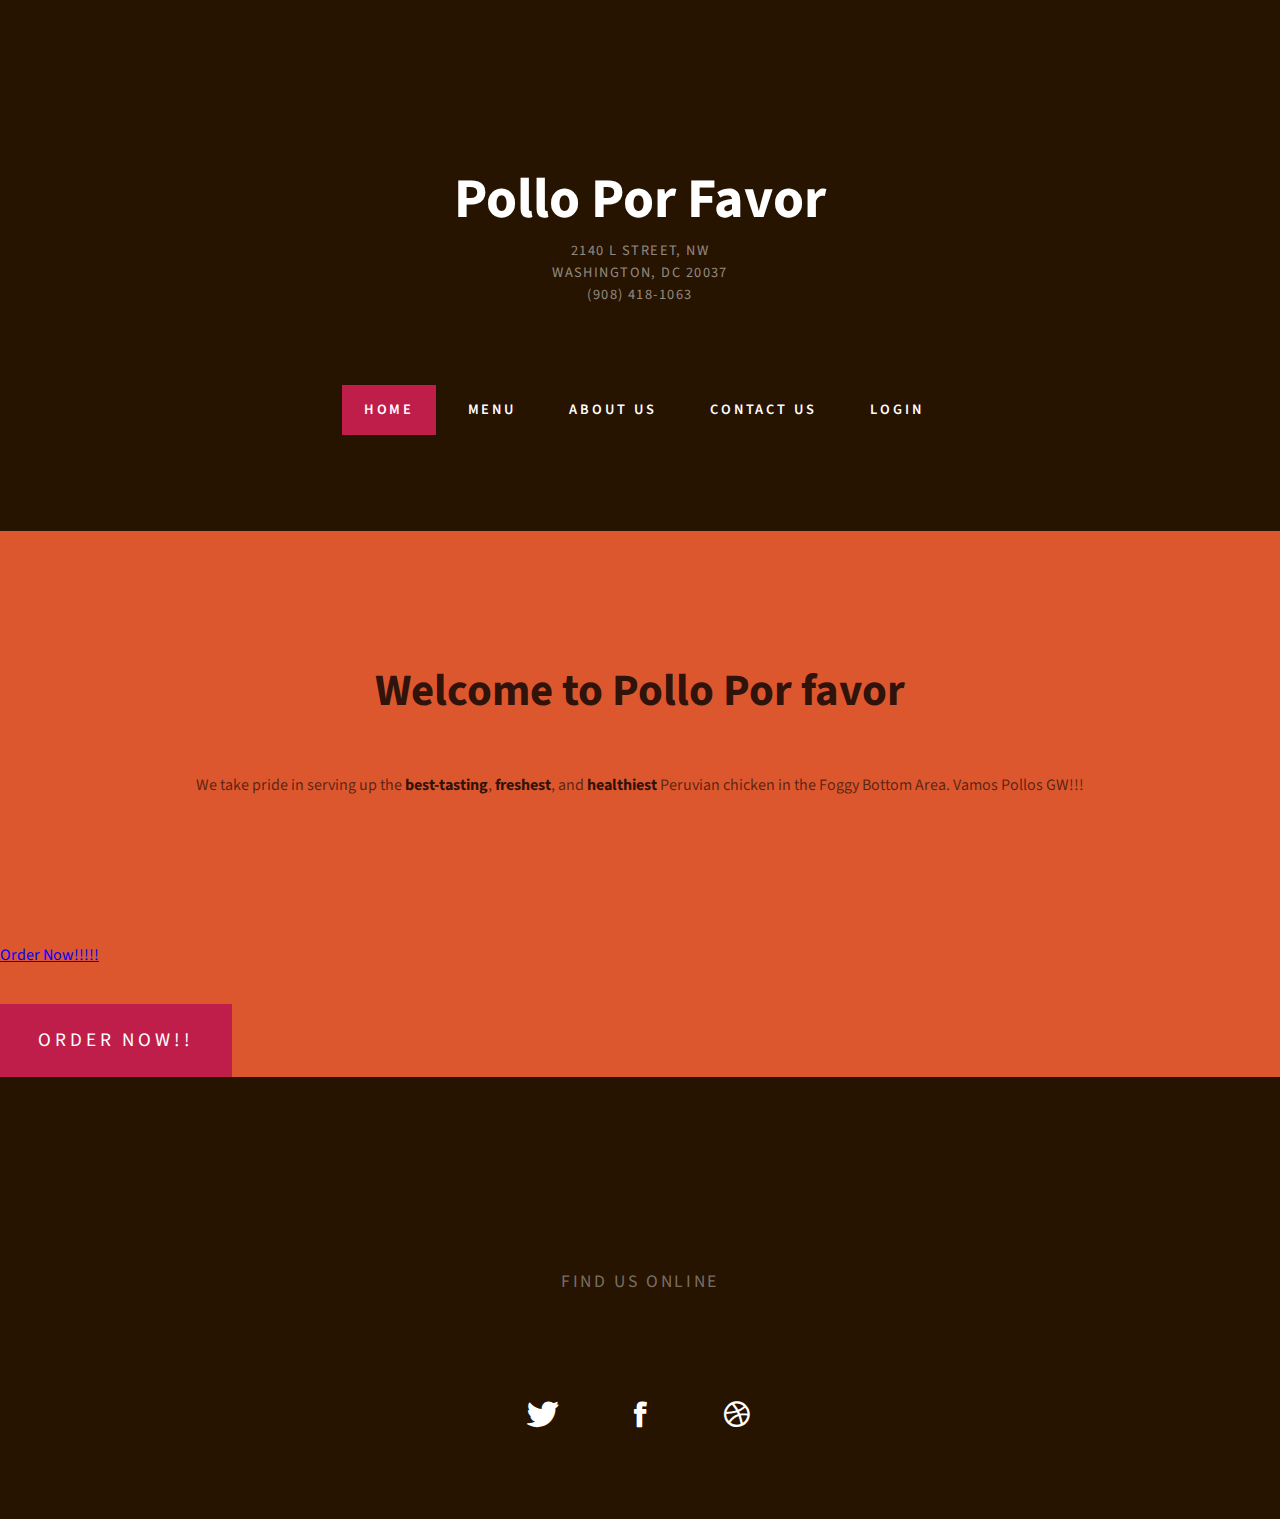
==== Pollo Por Favor/public_html/index.html @ 6541c3a5 "number selector" ====
<!DOCTYPE html>

<head>
<meta http-equiv="Content-Type" content="text/html; charset=utf-8" />
<title>Pollo Por Favor</title>
<link href="http://fonts.googleapis.com/css?family=Source+Sans+Pro:200,300,400,600,700,900" rel="stylesheet" />
<link href="css/default.css" rel="stylesheet" type="text/css" media="all" />
<link href="css/fonts.css" rel="stylesheet" type="text/css" media="all" />


</head>
<body>
<div id="header-wrapper">
	<div id="header" class="container">
		<div id="logo">
			<h1><a href="#">Pollo Por Favor</a></h1>
                        <span>2140 L Street, NW</span><br>
                        <span>Washington, DC 20037</span><br>
                        <span>(908) 418-1063</span><br>
		
                </div>
		<div id="menu">
			<ul>
				<li class="current_page_item"><a href="index.html" accesskey="1" title="">Home</a></li>
				<li><a href="menu.pdf" accesskey="2" title="">Menu</a></li>
				<li><a href="aboutUs.html" accesskey="3" title="">About Us</a></li>
				<li><a href="contact.html" accesskey="4" title="">Contact Us</a></li>
                                <li><a href="login.html" accesskey="5" title="">Login</a></li>
			</ul>
		</div>
	</div>
</div>
<div id="wrapper2">
	<div id="welcome" class="container">
		<div class="title">
			<h2>Welcome to Pollo Por favor</h2>
		</div>
            <p>We take pride in serving up the <strong>best-tasting</strong>, <strong>freshest</strong>, and <strong>healthiest</strong> Peruvian chicken in the Foggy Bottom Area. Vamos Pollos GW!!!</p>
	</div>
        <a href="orderPage.html">Order Now!!!!!</a>
        <br>
        <a href="orderPage.html" accesskey="6" id="orderNow" class="button">Order Now!! </a>
</div>

<div id="wrapper4">
	<div id="footer" class="container">
		<div>
			<header class="title">
				<h2>Get in touch</h2>
				<span class="byline">Find us online</span> </header>
			<ul class="contact">
				<li><a href="http://twitter.com" class="icon icon-twitter"><span>Twitter</span></a></li>
				<li><a href="http://facebook.com" class="icon icon-facebook"><span></span></a></li>
				<li><a href="#" class="icon icon-dribbble"><span>Pinterest</span></a></li>
			</ul>
		</div>
	</div>
</div>
</body>
</html>
---- Pollo Por Favor/public_html/css/default.css ----
html, body
	{
		height: 100%;
	}
	
	body
	{
		margin: 0px;
		padding: 0px;
		background: #261300;
		font-family: 'Source Sans Pro', sans-serif;
		font-size: 12pt;
		font-weight: 400;
		color: #000000;
	}
	
	
	h1, h2, h3
	{
		margin: 0;
		padding: 0;
	}
	
	p, ol, ul
	{
		margin-top: 0;
	}
	
	ol, ul
	{
		padding: 0;
		list-style: none;
	}
	
	p
	{
		line-height: 180%;
	}
	
	strong
	{
	}
	
	a
	{
		color: #0000FF;
	}
	
	a:hover
	{
		text-decoration: none;
	}
	

	.container
	{
		margin: 0px auto;
		width: 1200px;
	}
	

/*********************************************************************************/
/* Form Style                                                                    */
/*********************************************************************************/

		form
		{
		}
		
			form label
			{
				display: block;
				text-align: left;
				margin-bottom: 0.5em;
			}
			
			form .submit
			{
				margin-top: 2em;
				background: #67128F;
				border-radius: 8px;
				line-height: 1.5em;
				font-size: 1.3em;
			}
		
			form input.text,
			form select,
			form textarea
			{
				position: relative;
				-webkit-appearance: none;
				display: block;
				border: 0;
				background: #fff;
				background: rgba(255,255,255,0.75);
				width: 100%;
				border-radius: 0.50em;
				margin: 1em 0em;
				padding: 1.50em 1em;
				box-shadow: inset 0 0.1em 0.1em 0 rgba(0,0,0,0.05);
				border: solid 1px rgba(0,0,0,0.15);
				-moz-transition: all 0.35s ease-in-out;
				-webkit-transition: all 0.35s ease-in-out;
				-o-transition: all 0.35s ease-in-out;
				-ms-transition: all 0.35s ease-in-out;
				transition: all 0.35s ease-in-out;
				font-family: 'Source Sans Pro', sans-serif;
				font-size: 1em;
				outline: none;
			}

				form input.text:hover,
				form select:hover,
				form textarea:hover
				{
				}

				form input.text:focus,
				form select:focus,
				form textarea:focus
				{
					box-shadow: 0 0 2px 1px #E0E0E0;
					background: #fff;
				}
				
				form textarea
				{
					min-height: 12em;
				}

				form .formerize-placeholder
				{
					color: #555 !important;
				}

				form ::-webkit-input-placeholder
				{
					color: #555 !important;
				}

				form :-moz-placeholder
				{
					color: #555 !important;
				}

				form ::-moz-placeholder
				{
					color: #555 !important;
				}

				form :-ms-input-placeholder
				{
					color: #555 !important;
				}

				form ::-moz-focus-inner
				{
					border: 0;
				}


/*********************************************************************************/
/* Image Style                                                                   */
/*********************************************************************************/

	.image
	{
		display: inline-block;
		border: 1px solid rgba(0,0,0,.1);
	}
	
	.image img
	{
		display: block;
		width: 100%;
	}
	
	.image-full
	{
		display: block;
		width: 100%;
		margin: 0 0 3em 0;
	}
	
	.image-left
	{
		float: left;
		margin: 0 2em 2em 0;
	}
	
	.image-centered
	{
		display: block;
		margin: 0 0 2em 0;
	}
	
	.image-centered img
	{
		margin: 0 auto;
		width: auto;
	}

/*********************************************************************************/
/* List Styles                                                                   */
/*********************************************************************************/

	ul.style1
	{
	}


/*********************************************************************************/
/* Social Icon Styles                                                            */
/*********************************************************************************/

	ul.contact
	{
		margin: 0;
		padding: 2em 0em 0em 0em;
		list-style: none;
	}
	
	ul.contact li
	{
		display: inline-block;
		padding: 0em 0.30em;
		font-size: 1.5em;
	}
	
	ul.contact li span
	{
		display: none;
		margin: 0;
		padding: 0;
	}
	
	ul.contact li a
	{
		color: #FFF;
	}
	
	ul.contact li a:before
	{
		display: inline-block;
		width: 80px;
		height: 80px;
		line-height: 80px;
		border-radius: 40px;
		text-align: center;
		color: #FFFFFF;
	}
	

/*********************************************************************************/
/* Button Style                                                                  */
/*********************************************************************************/

	.button
	{
		display: inline-block;
		margin-top: 2em;
		padding: 1em 2em 1em 2em;
		background: #BF1E4B;
		letter-spacing: 0.20em;
		line-height: 1.8em;
		text-decoration: none;
		text-transform: uppercase;
		font-weight: 400;
		font-size: 1.2em;
		color: #FFF;
	}
	
	.button:before
	{
		display: inline-block;
		background: #8DCB89;
		margin-right: 1em;
		width: 40px;
		height: 40px;
		line-height: 40px;
		border-radius: 20px;
		text-align: center;
		color: #272925;
	}
	
	.button-small
	{
	}
		
/*********************************************************************************/
/* Heading Titles                                                                */
/*********************************************************************************/

	.title
	{
		margin-bottom: 3em;
	}
	
	.title h2
	{
		font-size: 2.8em;
		color: #261300;
	}
	
	.title .byline
	{
		letter-spacing: 0.15em;
		text-transform: uppercase;
		font-weight: 400;
		font-size: 1.1em;
		color: #6F6F6F;
	}

/*********************************************************************************/
/* Header                                                                        */
/*********************************************************************************/

	#header-wrapper
	{
		overflow: hidden;
		padding: 5em 0em;
	}

	#header
	{
	}

/*********************************************************************************/
/* Logo                                                                          */
/*********************************************************************************/

	#logo
	{
		padding: 5em 0em;
		text-align: center;
	}
	
	#logo h1
	{
		font-size: 3.5em;
	}
	
	#logo a
	{
		text-decoration: none;
		color: #FFF;
	}
	
	#logo span
	{
		letter-spacing: 0.10em;
		text-transform: uppercase;
		font-size: 0.90em;
		color: rgba(255,255,255,0.5);
	}

	#logo span a
	{
		color: rgba(255,255,255,0.8);
	}
	
	

/*********************************************************************************/
/* Menu                                                                          */
/*********************************************************************************/

	#menu
	{
	}
	
	#menu ul
	{
		text-align: center;
	}
	
	#menu li
	{
		display: inline-block;
	}
	
	#menu li a, #menu li span
	{
		display: inline-block;
		margin-left: 0.50em;
		padding: 1em 1.5em;
		letter-spacing: 0.20em;
		text-decoration: none;
		font-size: 0.90em;
		font-weight: 600;
		text-transform: uppercase;
		outline: 0;
		color: #FFF;
	}
	
	#menu li:hover a, #menu li.active a, #menu li.active span
	{
	}
	
	#menu .current_page_item a
	{
		background: #BF1E4B;
		color: #FFF;
	}
	

/*********************************************************************************/
/* Banner                                                                        */
/*********************************************************************************/

	#banner
	{
	}

/*********************************************************************************/
/* Wrapper                                                                       */
/*********************************************************************************/

	#wrapper1
	{
		background: #242424;
	}

	#wrapper2
	{
		background: #DC572E;
	}

	#wrapper3
	{
		overflow: hidden;
		padding: 0em 0em 8em 0em;
		background: #FFF;
	}
	
	#wrapper4
	{
		overflow: hidden;
		padding: 8em 0em 4em 0em;
	}

/*********************************************************************************/
/* Welcome                                                                       */
/*********************************************************************************/

	#welcome
	{
		overflow: hidden;
		width: 1000px;
		padding: 8em 100px 8em 100px;
		text-align: center;
		color: rgba(0,0,0,0.6);
	}
	
	#welcome .content
	{
		padding: 0em 8em;
	}
	
	#welcome .title h2
	{
		color: rgba(0,0,0,0.8);
	}
	
	#welcome a,
	#welcome strong
	{
		color: rgba(0,0,0,0.8);
	}

/*********************************************************************************/
/* Info                                                                       */
/*********************************************************************************/

	#info
	{
		overflow: hidden;
		width: 1000px;
		padding: 8em 100px 8em 100px;
		text-align: left;
		color: rgba(0,0,0,0.6);
	}
	
	#info .content
	{
		padding: 0em 8em;
	}
	
	#info .title h2
	{
		color: rgba(0,0,0,0.8);
	}
	
	#info a,
	#info strong
	{
		color: rgba(0,0,0,0.8);
	}        
        
/*********************************************************************************/
/* Page                                                                          */
/*********************************************************************************/

	#page
	{
	}

/*********************************************************************************/
/* Content                                                                       */
/*********************************************************************************/

	#content
	{
	}

/*********************************************************************************/
/* Sidebar                                                                       */
/*********************************************************************************/

	#sidebar
	{
	}

/*********************************************************************************/
/* Footer                                                                        */
/*********************************************************************************/

	#footer
	{
		text-align: center;
	}

	
	#footer .title span
	{
		color: rgba(255,255,255,0.4);
	}

/*********************************************************************************/
/* Copyright                                                                     */
/*********************************************************************************/

	#copyright
	{
		overflow: hidden;
		padding: 5em 0em;
		border-top: 1px solid rgba(255,255,255,0.08);
	}
	
	#copyright p
	{
		letter-spacing: 0.20em;
		text-align: center;
		text-transform: uppercase;
		font-size: 0.80em;
		color: rgba(255,255,255,0.3);
	}
	
	#copyright a
	{
		text-decoration: none;
		color: rgba(255,255,255,0.6);
	}

/*********************************************************************************/
/* Newsletter                                                                    */
/*********************************************************************************/

	#newsletter
	{
		overflow: hidden;
		padding: 8em 0em;
		background: #EDEDED;
		text-align: center;
	}
	
	#newsletter .title h2
	{
		color: rgba(0,0,0,0.8);
	}
	
	#newsletter .content
	{
		width: 600px;
		margin: 0px auto;
	}
	
/*********************************************************************************/
/* Portfolio                                                                     */
/*********************************************************************************/

	#portfolio
	{
	}
	
	#portfolio .box
	{
		text-align: center;
		color: rgba(0,0,0,0.5);
	}
	
	#portfolio h3
	{
		display: block;
		padding-bottom: 1em;
		text-transform: uppercase;
		font-size: 1em;
		color: rgba(0,0,0,0.6);
	}

	#portfolio .title
	{
		text-align: center;
	}

	#portfolio .title h2
	{
		color: rgba(0,0,0,0.8);
	}

	.column1,
	.column2,
	.column3,
	.column4
	{
		width: 282px;
	}
	
	.column1,
	.column2,
	.column3
	{
		float: left;
		margin-right: 24px;
	}
	
	.column4
	{
		float: right;
	}

/*********************************************************************************/
/* Three Columns                                                                 */
/*********************************************************************************/

	#three-column
	{
		overflow: hidden;
		padding-bottom: 4em;
		text-align: center;
	}
	
	#three-column h2
	{
		margin: 1em 0em;
		text-transform: uppercase;
		font-size: 1.5em;
		font-weight: 700;
	}
	
	#three-column .icon
	{
		position: relative;
		display: block;
		margin: 0px auto 0.80em auto;
		line-height: 150px;
		font-size: 4em;
		width: 150px;
		height: 150px;
		border-radius: 100px;
		text-align: center;
		color: #632F00;
		
	}
		
	#three-column #tbox1,
	#three-column #tbox2,
	#three-column #tbox3
	{
		float: left;
		width: 320px;
		padding: 80px 40px 80px 40px;
	}
	
	#three-column .title
	{
		letter-spacing: 0.10em;
		text-align: center;
		text-transform: uppercase;
	}
	
	#three-column .title h2
	{
		font-size: 1.60em;
		font-weight: 900;
		font-family: 'Open Sans', sans-serif;
		color: #261300;
	}
	
	#three-column .title .byline
	{
		padding-top: 0.50em;
		font-size: 0.90em;
		color: #858585;
	}

	#three-column .arrow-down
	{
		border-top-color: #292929;
	}
---- Pollo Por Favor/public_html/css/fonts.css ----
@charset 'UTF-8';

@font-face
{
	font-family: 'FontAwesome';
	src: url('fonts/fontawesome-webfont.eot?v=3.0.1');
	src: url('fonts/fontawesome-webfont.eot?#iefix&v=3.0.1') format('embedded-opentype'),
	     url('fonts/fontawesome-webfont.woff?v=3.0.1') format('woff'),
	     url('fonts/fontawesome-webfont.ttf?v=3.0.1') format('truetype'),
	     url('fonts/fontawesome-webfont.svg#FontAwesome') format('svg');
	font-weight: normal;
	font-style: normal;
}

@font-face
{
	font-family: 'Font-Awesome-Social';
	src: url('fonts/fontawesome-social-webfont.eot');
	src: url('fonts/fontawesome-social-webfont.eot?#iefix') format('embedded-opentype'),
	     url('fonts/fontawesome-social-webfont.woff') format('woff'),
		 url('fonts/fontawesome-social-webfont.ttf') format('truetype'),
		 url('fonts/fontawesome-social-webfont.svg#Font-Awesome-More') format('svg');
	font-weight: normal;
	font-style: normal;
}

/*********************************************************************************/
/* Icons                                                                         */
/*********************************************************************************/

	/*
		Powered by:
		
		Font Awesome (http://fortawesome.github.com/Font-Awesome/)
		Font Awesome More (http://gregoryloucas.github.com/Font-Awesome-More/)
	*/

	.icon
	{
		text-decoration: none;
	}

		.icon:before
		{
			font-size: 1.25em;
			text-decoration: none;
			font-family: FontAwesome;
			font-weight: normal;
			font-style: normal;
			-webkit-text-rendering: optimizeLegibility;
			-moz-text-rendering: optimizeLegibility;
			-ms-text-rendering: optimizeLegibility;
			-o-text-rendering: optimizeLegibility;
			text-rendering: optimizeLegibility;
			-webkit-font-smoothing: antialiased;
			-moz-font-smoothing: antialiased;
			-ms-font-smoothing: antialiased;
			-o-font-smoothing: antialiased;
			font-smoothing: antialiased;
			-webkit-font-feature-settings: "liga" 1, "dlig" 1;
			-moz-font-feature-settings: "liga=1, dlig=1";
			-ms-font-feature-settings: "liga" 1, "dlig" 1;
			-o-font-feature-settings: "liga" 1, "dlig" 1;
			font-feature-settings: "liga" 1, "dlig" 1;
		}

		.icon-glass:before                { content: "\f000"; }
		.icon-music:before                { content: "\f001"; }
		.icon-search:before               { content: "\f002"; }
		.icon-envelope:before             { content: "\f003"; }
		.icon-heart:before                { content: "\f004"; }
		.icon-star:before                 { content: "\f005"; }
		.icon-star-empty:before           { content: "\f006"; }
		.icon-user:before                 { content: "\f007"; }
		.icon-film:before                 { content: "\f008"; }
		.icon-th-large:before             { content: "\f009"; }
		.icon-th:before                   { content: "\f00a"; }
		.icon-th-list:before              { content: "\f00b"; }
		.icon-ok:before                   { content: "\f00c"; }
		.icon-remove:before               { content: "\f00d"; }
		.icon-zoom-in:before              { content: "\f00e"; }

		.icon-zoom-out:before             { content: "\f010"; }
		.icon-off:before                  { content: "\f011"; }
		.icon-signal:before               { content: "\f012"; }
		.icon-cog:before                  { content: "\f013"; }
		.icon-trash:before                { content: "\f014"; }
		.icon-home:before                 { content: "\f015"; }
		.icon-file:before                 { content: "\f016"; }
		.icon-time:before                 { content: "\f017"; }
		.icon-road:before                 { content: "\f018"; }
		.icon-download-alt:before         { content: "\f019"; }
		.icon-download:before             { content: "\f01a"; }
		.icon-upload:before               { content: "\f01b"; }
		.icon-inbox:before                { content: "\f01c"; }
		.icon-play-circle:before          { content: "\f01d"; }
		.icon-repeat:before               { content: "\f01e"; }

		/* \f020 doesn't work in Safari. all shifted one down */
		.icon-refresh:before              { content: "\f021"; }
		.icon-list-alt:before             { content: "\f022"; }
		.icon-lock:before                 { content: "\f023"; }
		.icon-flag:before                 { content: "\f024"; }
		.icon-headphones:before           { content: "\f025"; }
		.icon-volume-off:before           { content: "\f026"; }
		.icon-volume-down:before          { content: "\f027"; }
		.icon-volume-up:before            { content: "\f028"; }
		.icon-qrcode:before               { content: "\f029"; }
		.icon-barcode:before              { content: "\f02a"; }
		.icon-tag:before                  { content: "\f02b"; }
		.icon-tags:before                 { content: "\f02c"; }
		.icon-book:before                 { content: "\f02d"; }
		.icon-bookmark:before             { content: "\f02e"; }
		.icon-print:before                { content: "\f02f"; }

		.icon-camera:before               { content: "\f030"; }
		.icon-font:before                 { content: "\f031"; }
		.icon-bold:before                 { content: "\f032"; }
		.icon-italic:before               { content: "\f033"; }
		.icon-text-height:before          { content: "\f034"; }
		.icon-text-width:before           { content: "\f035"; }
		.icon-align-left:before           { content: "\f036"; }
		.icon-align-center:before         { content: "\f037"; }
		.icon-align-right:before          { content: "\f038"; }
		.icon-align-justify:before        { content: "\f039"; }
		.icon-list:before                 { content: "\f03a"; }
		.icon-indent-left:before          { content: "\f03b"; }
		.icon-indent-right:before         { content: "\f03c"; }
		.icon-facetime-video:before       { content: "\f03d"; }
		.icon-picture:before              { content: "\f03e"; }

		.icon-pencil:before               { content: "\f040"; }
		.icon-map-marker:before           { content: "\f041"; }
		.icon-adjust:before               { content: "\f042"; }
		.icon-tint:before                 { content: "\f043"; }
		.icon-edit:before                 { content: "\f044"; }
		.icon-share:before                { content: "\f045"; }
		.icon-check:before                { content: "\f046"; }
		.icon-move:before                 { content: "\f047"; }
		.icon-step-backward:before        { content: "\f048"; }
		.icon-fast-backward:before        { content: "\f049"; }
		.icon-backward:before             { content: "\f04a"; }
		.icon-play:before                 { content: "\f04b"; }
		.icon-pause:before                { content: "\f04c"; }
		.icon-stop:before                 { content: "\f04d"; }
		.icon-forward:before              { content: "\f04e"; }

		.icon-fast-forward:before         { content: "\f050"; }
		.icon-step-forward:before         { content: "\f051"; }
		.icon-eject:before                { content: "\f052"; }
		.icon-chevron-left:before         { content: "\f053"; }
		.icon-chevron-right:before        { content: "\f054"; }
		.icon-plus-sign:before            { content: "\f055"; }
		.icon-minus-sign:before           { content: "\f056"; }
		.icon-remove-sign:before          { content: "\f057"; }
		.icon-ok-sign:before              { content: "\f058"; }
		.icon-question-sign:before        { content: "\f059"; }
		.icon-info-sign:before            { content: "\f05a"; }
		.icon-screenshot:before           { content: "\f05b"; }
		.icon-remove-circle:before        { content: "\f05c"; }
		.icon-ok-circle:before            { content: "\f05d"; }
		.icon-ban-circle:before           { content: "\f05e"; }

		.icon-arrow-left:before           { content: "\f060"; }
		.icon-arrow-right:before          { content: "\f061"; }
		.icon-arrow-up:before             { content: "\f062"; }
		.icon-arrow-down:before           { content: "\f063"; }
		.icon-share-alt:before            { content: "\f064"; }
		.icon-resize-full:before          { content: "\f065"; }
		.icon-resize-small:before         { content: "\f066"; }
		.icon-plus:before                 { content: "\f067"; }
		.icon-minus:before                { content: "\f068"; }
		.icon-asterisk:before             { content: "\f069"; }
		.icon-exclamation-sign:before     { content: "\f06a"; }
		.icon-gift:before                 { content: "\f06b"; }
		.icon-leaf:before                 { content: "\f06c"; }
		.icon-fire:before                 { content: "\f06d"; }
		.icon-eye-open:before             { content: "\f06e"; }

		.icon-eye-close:before            { content: "\f070"; }
		.icon-warning-sign:before         { content: "\f071"; }
		.icon-plane:before                { content: "\f072"; }
		.icon-calendar:before             { content: "\f073"; }
		.icon-random:before               { content: "\f074"; }
		.icon-comment:before              { content: "\f075"; }
		.icon-magnet:before               { content: "\f076"; }
		.icon-chevron-up:before           { content: "\f077"; }
		.icon-chevron-down:before         { content: "\f078"; }
		.icon-retweet:before              { content: "\f079"; }
		.icon-shopping-cart:before        { content: "\f07a"; }
		.icon-folder-close:before         { content: "\f07b"; }
		.icon-folder-open:before          { content: "\f07c"; }
		.icon-resize-vertical:before      { content: "\f07d"; }
		.icon-resize-horizontal:before    { content: "\f07e"; }

		.icon-bar-chart:before            { content: "\f080"; }
		.icon-twitter-sign:before         { content: "\f081"; }
		.icon-facebook-sign:before        { content: "\f082"; }
		.icon-camera-retro:before         { content: "\f083"; }
		.icon-key:before                  { content: "\f084"; }
		.icon-cogs:before                 { content: "\f085"; }
		.icon-comments:before             { content: "\f086"; }
		.icon-thumbs-up:before            { content: "\f087"; }
		.icon-thumbs-down:before          { content: "\f088"; }
		.icon-star-half:before            { content: "\f089"; }
		.icon-heart-empty:before          { content: "\f08a"; }
		.icon-signout:before              { content: "\f08b"; }
		.icon-linkedin-sign:before        { content: "\f08c"; }
		.icon-pushpin:before              { content: "\f08d"; }
		.icon-external-link:before        { content: "\f08e"; }

		.icon-signin:before               { content: "\f090"; }
		.icon-trophy:before               { content: "\f091"; }
		.icon-github-sign:before          { content: "\f092"; }
		.icon-upload-alt:before           { content: "\f093"; }
		.icon-lemon:before                { content: "\f094"; }
		.icon-phone:before                { content: "\f095"; }
		.icon-check-empty:before          { content: "\f096"; }
		.icon-bookmark-empty:before       { content: "\f097"; }
		.icon-phone-sign:before           { content: "\f098"; }
		.icon-twitter:before              { content: "\f099"; }
		.icon-facebook:before             { content: "\f09a"; }
		.icon-github:before               { content: "\f09b"; }
		.icon-unlock:before               { content: "\f09c"; }
		.icon-credit-card:before          { content: "\f09d"; }
		.icon-rss:before                  { content: "\f09e"; }

		.icon-hdd:before                  { content: "\f0a0"; }
		.icon-bullhorn:before             { content: "\f0a1"; }
		.icon-bell:before                 { content: "\f0a2"; }
		.icon-certificate:before          { content: "\f0a3"; }
		.icon-hand-right:before           { content: "\f0a4"; }
		.icon-hand-left:before            { content: "\f0a5"; }
		.icon-hand-up:before              { content: "\f0a6"; }
		.icon-hand-down:before            { content: "\f0a7"; }
		.icon-circle-arrow-left:before    { content: "\f0a8"; }
		.icon-circle-arrow-right:before   { content: "\f0a9"; }
		.icon-circle-arrow-up:before      { content: "\f0aa"; }
		.icon-circle-arrow-down:before    { content: "\f0ab"; }
		.icon-globe:before                { content: "\f0ac"; }
		.icon-wrench:before               { content: "\f0ad"; }
		.icon-tasks:before                { content: "\f0ae"; }

		.icon-filter:before               { content: "\f0b0"; }
		.icon-briefcase:before            { content: "\f0b1"; }
		.icon-fullscreen:before           { content: "\f0b2"; }

		.icon-group:before                { content: "\f0c0"; }
		.icon-link:before                 { content: "\f0c1"; }
		.icon-cloud:before                { content: "\f0c2"; }
		.icon-beaker:before               { content: "\f0c3"; }
		.icon-cut:before                  { content: "\f0c4"; }
		.icon-copy:before                 { content: "\f0c5"; }
		.icon-paper-clip:before           { content: "\f0c6"; }
		.icon-save:before                 { content: "\f0c7"; }
		.icon-sign-blank:before           { content: "\f0c8"; }
		.icon-reorder:before              { content: "\f0c9"; }
		.icon-list-ul:before              { content: "\f0ca"; }
		.icon-list-ol:before              { content: "\f0cb"; }
		.icon-strikethrough:before        { content: "\f0cc"; }
		.icon-underline:before            { content: "\f0cd"; }
		.icon-table:before                { content: "\f0ce"; }

		.icon-magic:before                { content: "\f0d0"; }
		.icon-truck:before                { content: "\f0d1"; }
		.icon-pinterest:before            { content: "\f0d2"; }
		.icon-pinterest-sign:before       { content: "\f0d3"; }
		.icon-google-plus-sign:before     { content: "\f0d4"; }
		.icon-google-plus:before          { content: "\f0d5"; }
		.icon-money:before                { content: "\f0d6"; }
		.icon-caret-down:before           { content: "\f0d7"; }
		.icon-caret-up:before             { content: "\f0d8"; }
		.icon-caret-left:before           { content: "\f0d9"; }
		.icon-caret-right:before          { content: "\f0da"; }
		.icon-columns:before              { content: "\f0db"; }
		.icon-sort:before                 { content: "\f0dc"; }
		.icon-sort-down:before            { content: "\f0dd"; }
		.icon-sort-up:before              { content: "\f0de"; }

		.icon-envelope-alt:before         { content: "\f0e0"; }
		.icon-linkedin:before             { content: "\f0e1"; }
		.icon-undo:before                 { content: "\f0e2"; }
		.icon-legal:before                { content: "\f0e3"; }
		.icon-dashboard:before            { content: "\f0e4"; }
		.icon-comment-alt:before          { content: "\f0e5"; }
		.icon-comments-alt:before         { content: "\f0e6"; }
		.icon-bolt:before                 { content: "\f0e7"; }
		.icon-sitemap:before              { content: "\f0e8"; }
		.icon-umbrella:before             { content: "\f0e9"; }
		.icon-paste:before                { content: "\f0ea"; }
		.icon-lightbulb:before            { content: "\f0eb"; }
		.icon-exchange:before             { content: "\f0ec"; }
		.icon-cloud-download:before       { content: "\f0ed"; }
		.icon-cloud-upload:before         { content: "\f0ee"; }

		.icon-user-md:before              { content: "\f0f0"; }
		.icon-stethoscope:before          { content: "\f0f1"; }
		.icon-suitcase:before             { content: "\f0f2"; }
		.icon-bell-alt:before             { content: "\f0f3"; }
		.icon-coffee:before               { content: "\f0f4"; }
		.icon-food:before                 { content: "\f0f5"; }
		.icon-file-alt:before             { content: "\f0f6"; }
		.icon-building:before             { content: "\f0f7"; }
		.icon-hospital:before             { content: "\f0f8"; }
		.icon-ambulance:before            { content: "\f0f9"; }
		.icon-medkit:before               { content: "\f0fa"; }
		.icon-fighter-jet:before          { content: "\f0fb"; }
		.icon-beer:before                 { content: "\f0fc"; }
		.icon-h-sign:before               { content: "\f0fd"; }
		.icon-plus-sign-alt:before        { content: "\f0fe"; }

		.icon-double-angle-left:before    { content: "\f100"; }
		.icon-double-angle-right:before   { content: "\f101"; }
		.icon-double-angle-up:before      { content: "\f102"; }
		.icon-double-angle-down:before    { content: "\f103"; }
		.icon-angle-left:before           { content: "\f104"; }
		.icon-angle-right:before          { content: "\f105"; }
		.icon-angle-up:before             { content: "\f106"; }
		.icon-angle-down:before           { content: "\f107"; }
		.icon-desktop:before              { content: "\f108"; }
		.icon-laptop:before               { content: "\f109"; }
		.icon-tablet:before               { content: "\f10a"; }
		.icon-mobile-phone:before         { content: "\f10b"; }
		.icon-circle-blank:before         { content: "\f10c"; }
		.icon-quote-left:before           { content: "\f10d"; }
		.icon-quote-right:before          { content: "\f10e"; }

		.icon-spinner:before              { content: "\f110"; }
		.icon-circle:before               { content: "\f111"; }
		.icon-reply:before                { content: "\f112"; }
		.icon-github-alt:before           { content: "\f113"; }
		.icon-folder-close-alt:before     { content: "\f114"; }
		.icon-folder-open-alt:before      { content: "\f115"; }

		.icon-blogger-sign:before,.icon-blogger:before,.icon-delicious:before,.icon-dribbble-sign:before,.icon-dribbble:before,.icon-dropbox:before,.icon-drupal:before,.icon-evernote-sign:before,.icon-evernote:before,.icon-flickr-sign:before,.icon-flickr:before,.icon-forrst-sign:before,.icon-forrst:before,.icon-foursquare-sign:before,.icon-foursquare:before,.icon-git-fork:before,.icon-hacker-news:before,.icon-instagram:before,.icon-lastfm-sign:before,.icon-lastfm:before,.icon-paypal:before,.icon-picasa-sign:before,.icon-picasa:before,.icon-reddit:before,.icon-share-this-sign:before,.icon-share-this:before,.icon-skype:before,.icon-soundcloud:before,.icon-spotify:before,.icon-stack-overflow:before,.icon-tumblr-sign:before,.icon-tumblr:before,.icon-vimeo-sign:before,.icon-vimeo:before,.icon-wordpress-sign:before,.icon-wordpress:before,.icon-yelp-sign:before,.icon-yelp:before,.icon-youtube-sign:before,.icon-youtube:before              {font-family:'Font-Awesome-Social'; }

		.icon-dropbox:before              { content: "\f300"; }
		.icon-drupal:before               { content: "\f301"; }
		.icon-git-fork:before             { content: "\f302"; }
		.icon-instagram:before            { content: "\f303"; }
		.icon-share-this-sign:before      { content: "\f304"; }
		.icon-share-this:before           { content: "\f305"; }
		.icon-foursquare-sign:before      { content: "\f306"; }
		.icon-foursquare:before           { content: "\f307"; }
		.icon-hacker-news:before          { content: "\f308"; }
		.icon-skype:before                { content: "\f309"; }
		.icon-spotify:before              { content: "\f30a"; }
		.icon-soundcloud:before           { content: "\f30b"; }
		.icon-paypal:before               { content: "\f30c"; }
		.icon-youtube-sign:before         { content: "\f30d"; }
		.icon-youtube:before              { content: "\f30e"; }
		.icon-reddit:before               { content: "\f30f"; }
		.icon-blogger-sign:before         { content: "\f310"; }
		.icon-blogger:before              { content: "\f311"; }
		.icon-dribbble-sign:before        { content: "\f312"; }
		.icon-dribbble:before             { content: "\f313"; }
		.icon-evernote-sign:before        { content: "\f314"; }
		.icon-evernote:before             { content: "\f315"; }
		.icon-flickr-sign:before          { content: "\f316"; }
		.icon-flickr:before               { content: "\f317"; }
		.icon-forrst-sign:before          { content: "\f318"; }
		.icon-forrst:before               { content: "\f319"; }
		.icon-delicious:before            { content: "\f31a"; }
		.icon-lastfm-sign:before          { content: "\f31b"; }
		.icon-lastfm:before               { content: "\f31c"; }
		.icon-picasa-sign:before          { content: "\f31d"; }
		.icon-picasa:before               { content: "\f31e"; }
		.icon-stack-overflow:before       { content: "\f320"; }
		.icon-tumblr-sign:before          { content: "\f321"; }
		.icon-tumblr:before               { content: "\f322"; }
		.icon-vimeo-sign:before           { content: "\f323"; }
		.icon-vimeo:before                { content: "\f324"; }
		.icon-wordpress-sign:before       { content: "\f325"; }
		.icon-wordpress:before            { content: "\f326"; }
		.icon-yelp-sign:before            { content: "\f327"; }
		.icon-yelp:before                 { content: "\f328"; }
		.icon-cloud-upload:before		  { content: "\f0ee"; }
		.icon-cloud-download:before		  { content: "\f0ed"; }
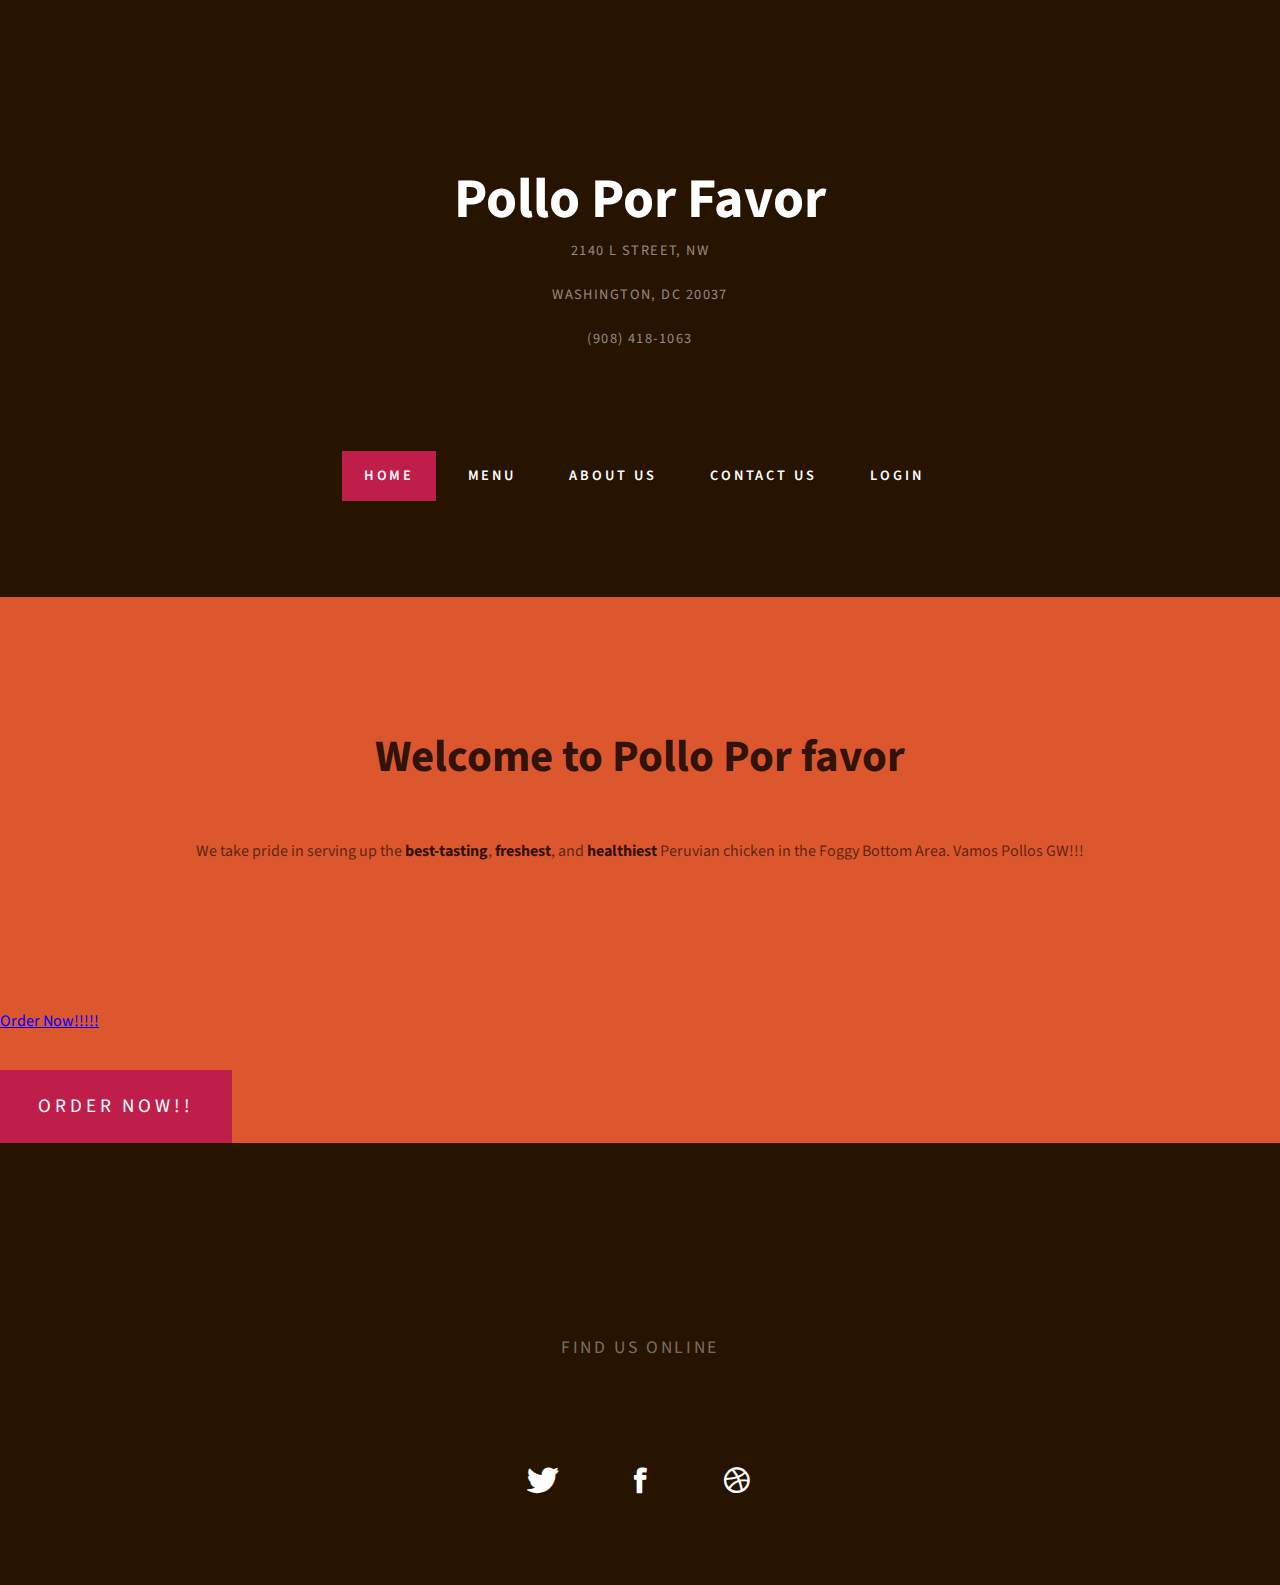
==== commit 1c87a813: "Order now button" ====
--- a/Pollo Por Favor/public_html/index.html
+++ b/Pollo Por Favor/public_html/index.html
@@ -14,9 +14,9 @@
 	<div id="header" class="container">
 		<div id="logo">
 			<h1><a href="#">Pollo Por Favor</a></h1>
-                        <span>2140 L Street, NW</span><br>
-                        <span>Washington, DC 20037</span><br>
-                        <span>(908) 418-1063</span><br>
+                        <span>2140 L Street, NW</span><br></br>
+                        <span>Washington, DC 20037</span><br></br>
+                        <span>(908) 418-1063</span><br></br>
 		
                 </div>
 		<div id="menu">
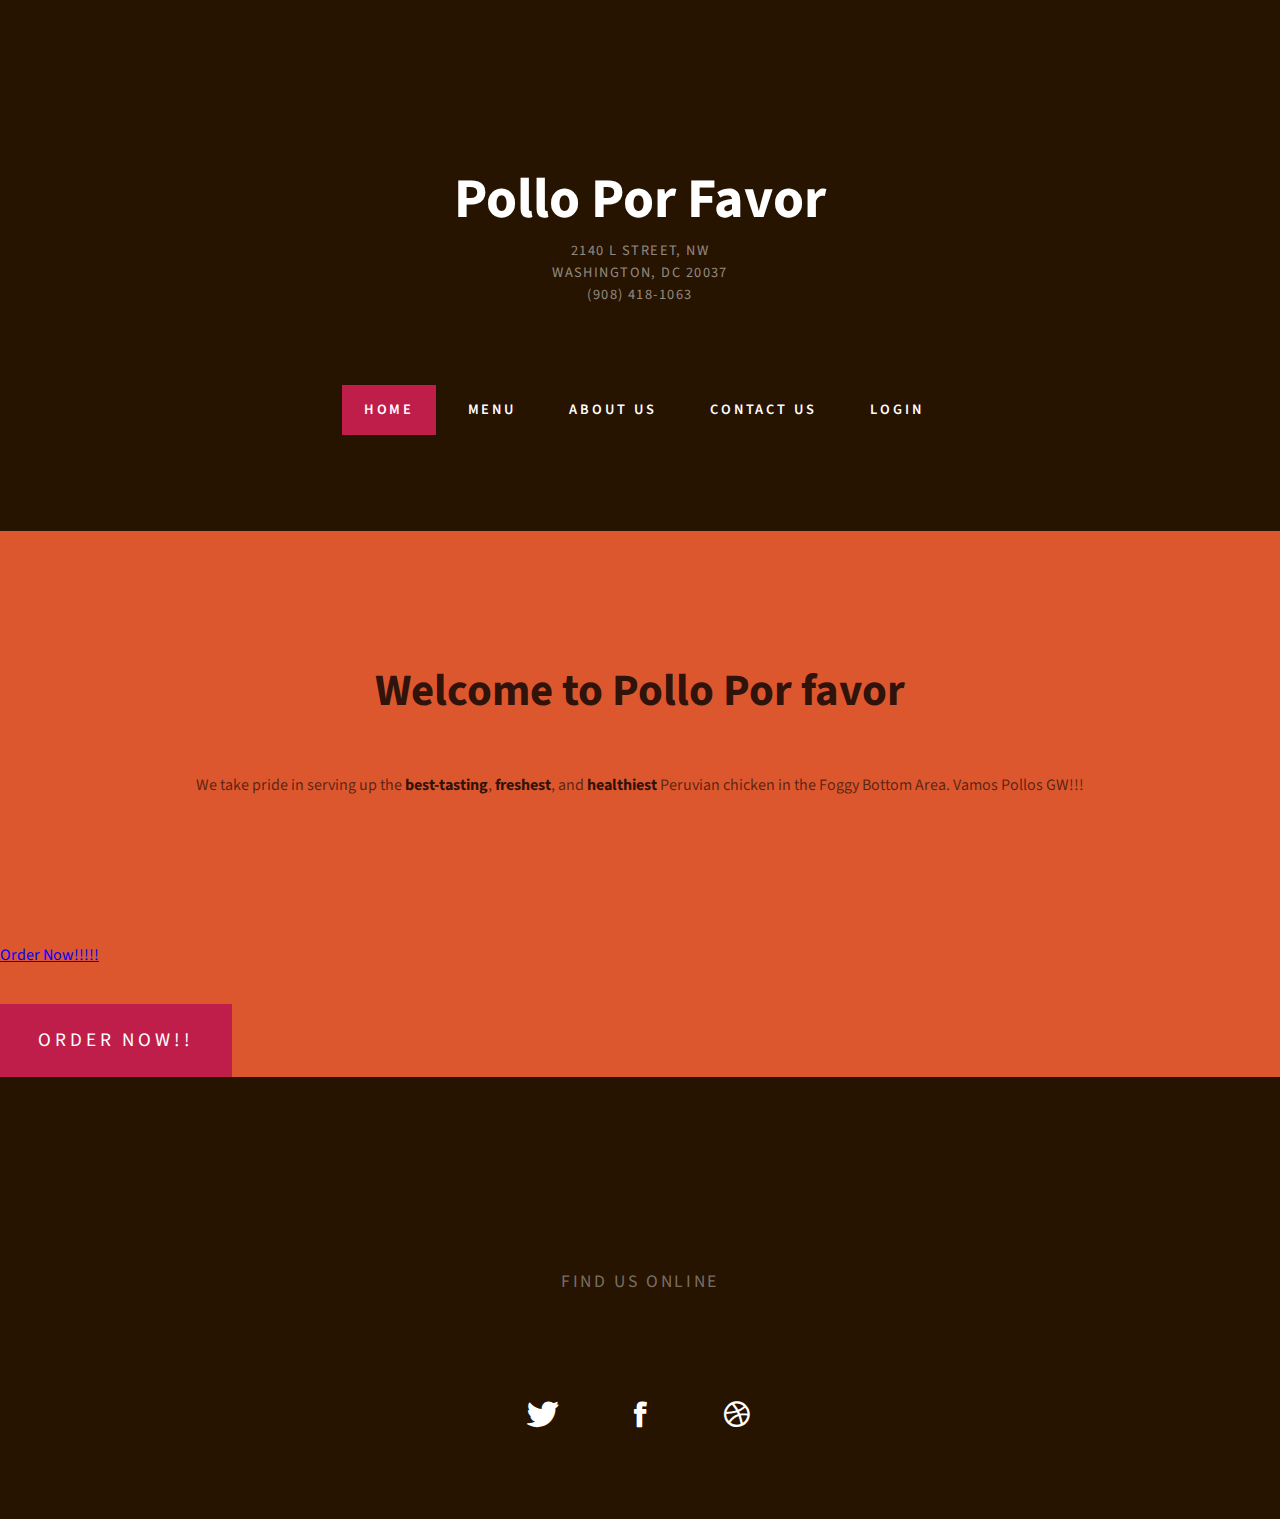
==== commit 15bdea92: "nothing again" ====
--- a/Pollo Por Favor/public_html/index.html
+++ b/Pollo Por Favor/public_html/index.html
@@ -14,9 +14,9 @@
 	<div id="header" class="container">
 		<div id="logo">
 			<h1><a href="#">Pollo Por Favor</a></h1>
-                        <span>2140 L Street, NW</span><br></br>
-                        <span>Washington, DC 20037</span><br></br>
-                        <span>(908) 418-1063</span><br></br>
+                        <span>2140 L Street, NW</span><br>
+                        <span>Washington, DC 20037</span><br>
+                        <span>(908) 418-1063</span><br>
 		
                 </div>
 		<div id="menu">
@@ -25,7 +25,7 @@
 				<li><a href="menu.pdf" accesskey="2" title="">Menu</a></li>
 				<li><a href="aboutUs.html" accesskey="3" title="">About Us</a></li>
 				<li><a href="contact.html" accesskey="4" title="">Contact Us</a></li>
-                                <li><a href="login.html" accesskey="5" title="">Login</a></li>
+                                <li><a href="login2.php" accesskey="5" title="">Login</a></li>
 			</ul>
 		</div>
 	</div>
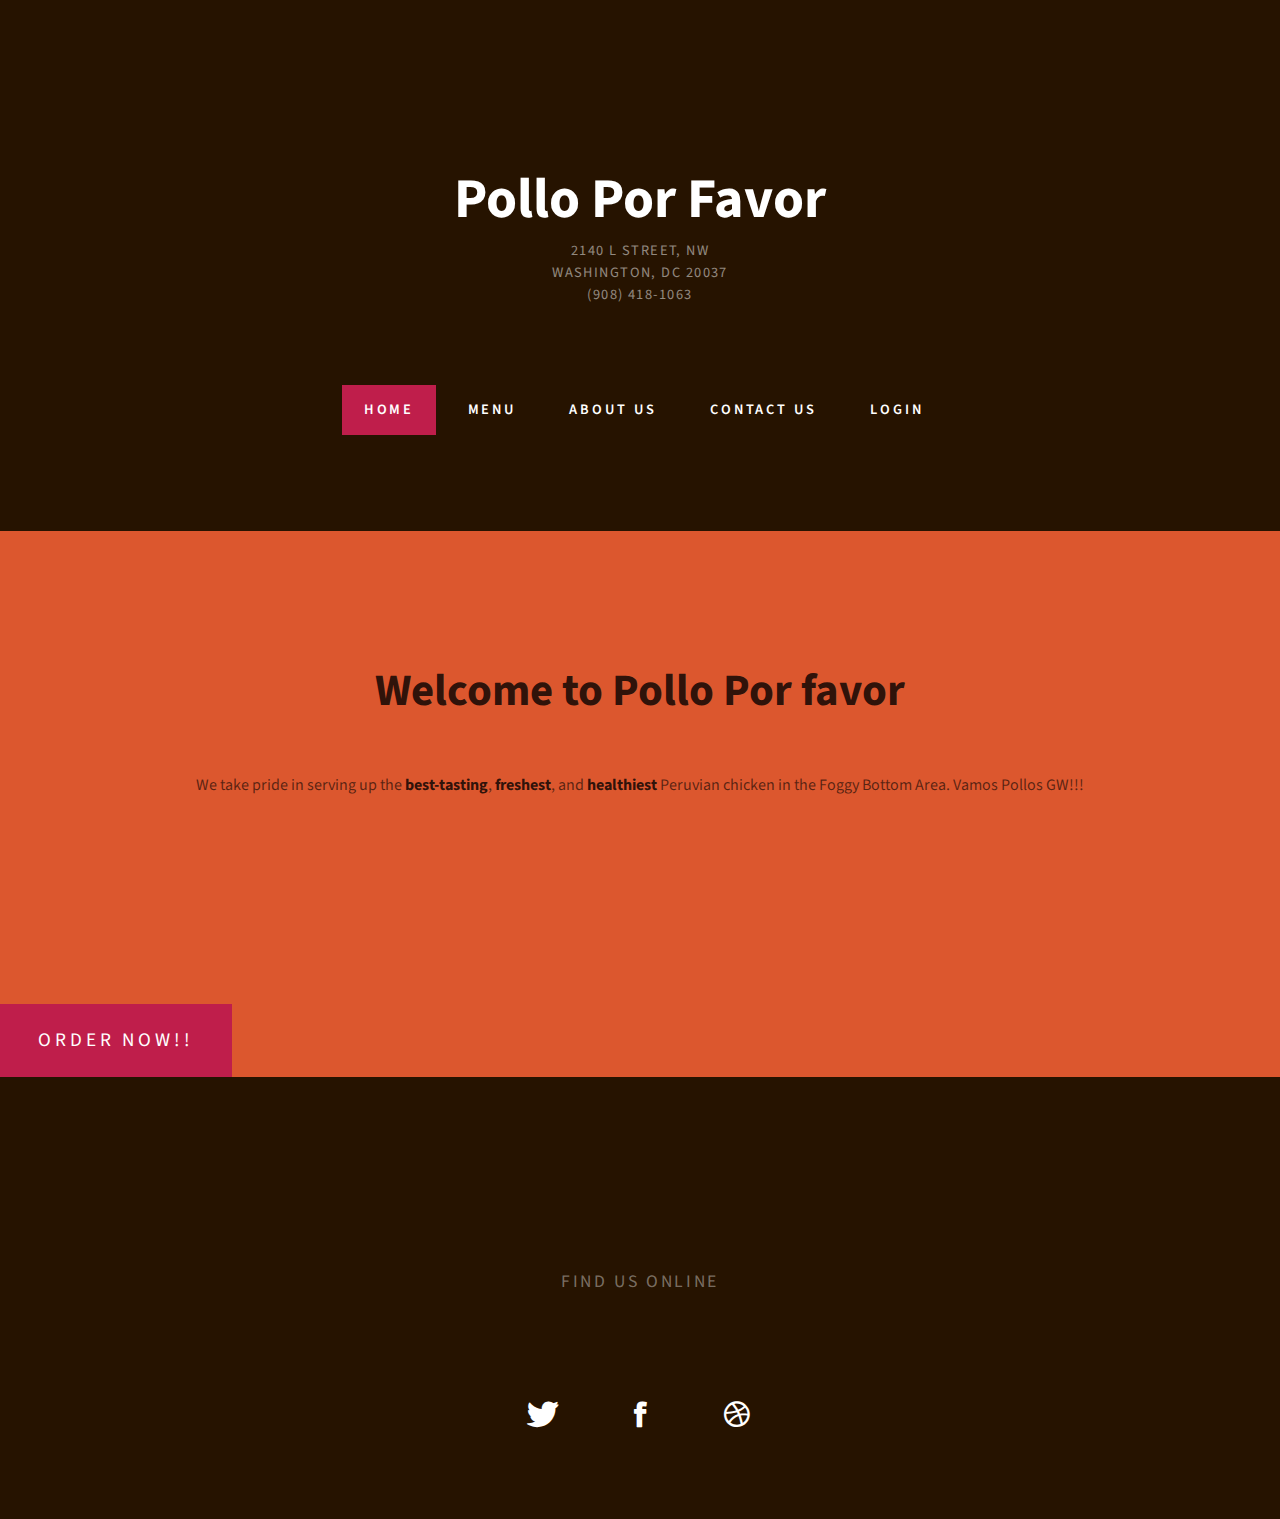
==== commit 24f47463: "index and about us" ====
--- a/Pollo Por Favor/public_html/index.html
+++ b/Pollo Por Favor/public_html/index.html
@@ -37,9 +37,8 @@
 		</div>
             <p>We take pride in serving up the <strong>best-tasting</strong>, <strong>freshest</strong>, and <strong>healthiest</strong> Peruvian chicken in the Foggy Bottom Area. Vamos Pollos GW!!!</p>
 	</div>
-        <a href="orderPage.html">Order Now!!!!!</a>
         <br>
-        <a href="orderPage.html" accesskey="6" id="orderNow" class="button">Order Now!! </a>
+        <a href="orderPage.php" accesskey="6" id="orderNow" class="button">Order Now!! </a>
 </div>
 
 <div id="wrapper4">
